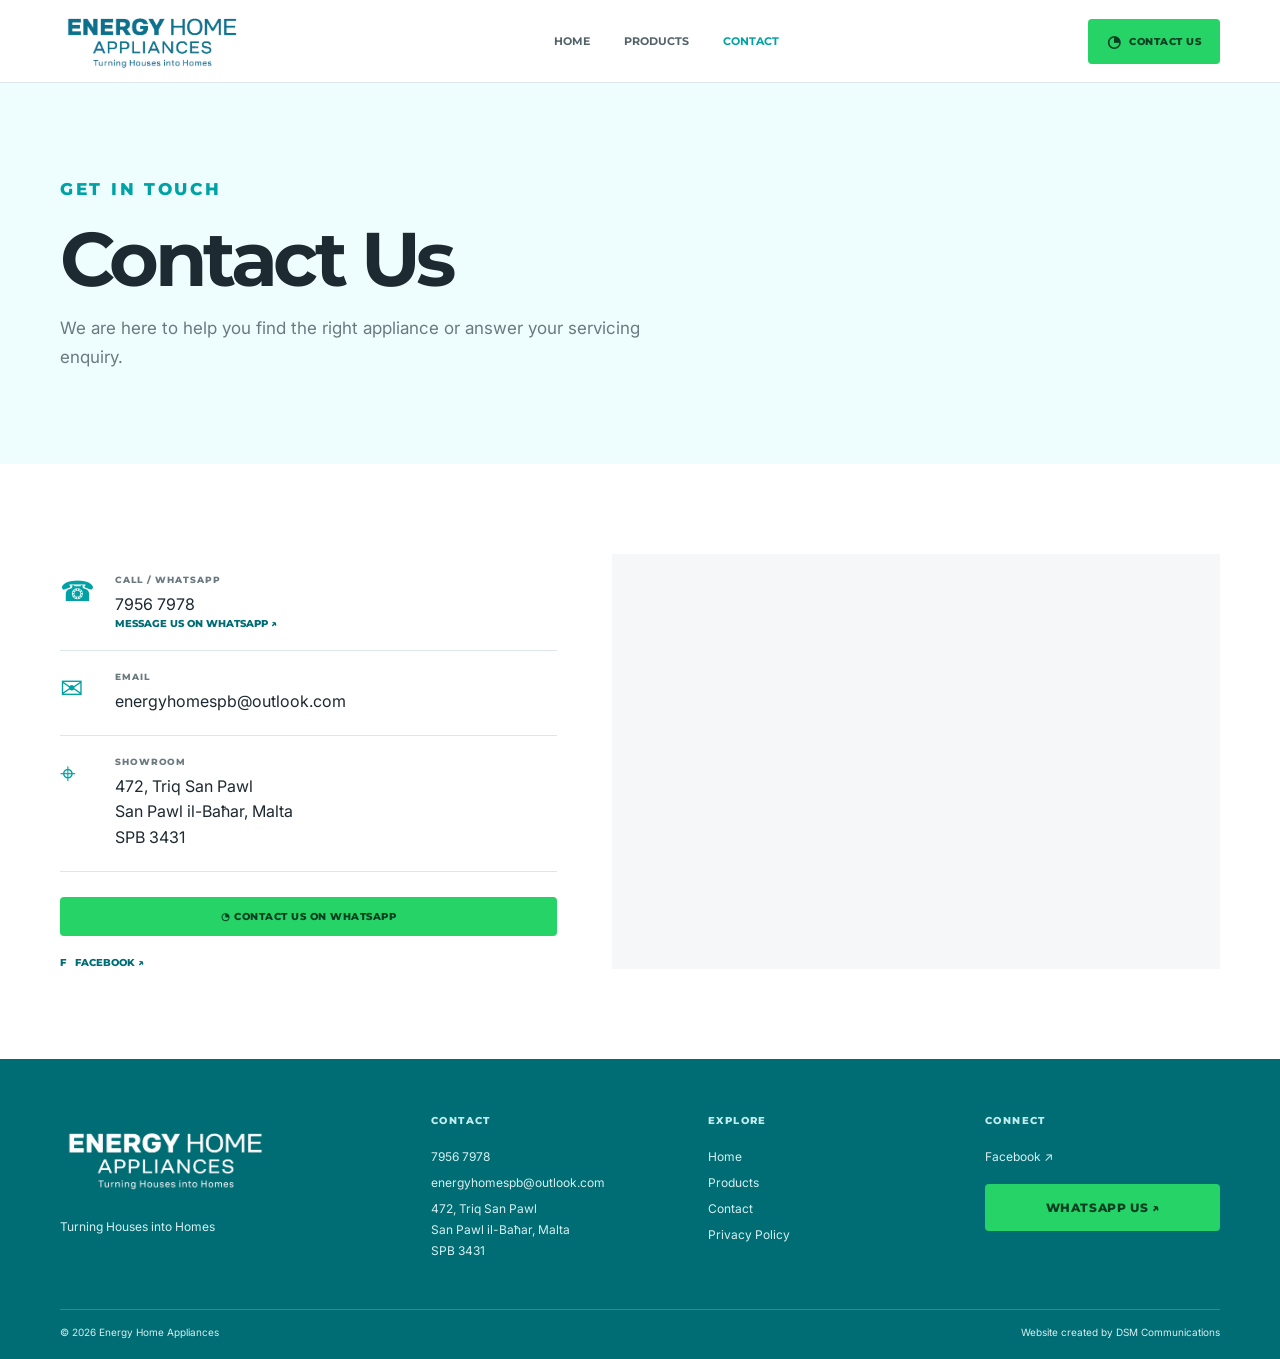
==== contact.html @ cdde8c5a "Deploy static website" ====
<!doctype html><html lang="en"><head><meta charset="utf-8"><meta name="viewport" content="width=device-width,initial-scale=1"><meta name="description" content="Energy Home Appliances — home appliances, air-conditioning and servicing in Malta."><title>Contact · Energy Home Appliances</title><link rel="icon" href="assets/favicon.svg"><link rel="stylesheet" href="style.css"></head><body><header class="site-header"><div class="container nav-row"><a class="logo-link" href="index.html"><img src="assets/eha-logo-teal.png" alt="Energy Home Appliances — Turning Houses into Homes"></a><nav class="nav"><a class="" href="index.html">Home</a><a class="" href="products.html">Products</a><a class="active" href="contact.html">Contact</a></nav><a class="wa-button header-wa" href="https://wa.me/35679567978?text=Hi%21%20I%20would%20like%20more%20information%20about%20Energy%20Home%20Appliances." target="_blank" rel="noopener"><span class="wa-icon">◔</span> CONTACT US</a><button class="menu-button" id="menuBtn" aria-label="Open navigation" aria-expanded="false">☰</button></div><div class="mobile-nav" id="mobileNav"><a class="" href="index.html">Home</a><a class="" href="products.html">Products</a><a class="active" href="contact.html">Contact</a><a class="wa-button" href="https://wa.me/35679567978?text=Hi%21%20I%20would%20like%20more%20information%20about%20Energy%20Home%20Appliances." target="_blank" rel="noopener"><span class="wa-icon">◔</span> CONTACT US</a></div></header><main><section class="page-intro"><div class="container"><p class="eyebrow teal">GET IN TOUCH</p><h1>Contact Us</h1><p>We are here to help you find the right appliance or answer your servicing enquiry.</p></div></section><section class="section"><div class="container contact-page-grid"><div class="contact-info"><div class="contact-item"><span>☎</span><div><small>CALL / WHATSAPP</small><a href="tel:+35679567978">7956 7978</a><a class="wa-text" href="https://wa.me/35679567978?text=Hi%21%20I%20would%20like%20more%20information%20about%20Energy%20Home%20Appliances." target="_blank">Message us on WhatsApp ↗</a></div></div><div class="contact-item"><span>✉</span><div><small>EMAIL</small><a href="mailto:energyhomespb@outlook.com">energyhomespb@outlook.com</a></div></div><div class="contact-item"><span>⌖</span><div><small>SHOWROOM</small><p>472, Triq San Pawl<br>San Pawl il-Baħar, Malta<br>SPB 3431</p></div></div><a class="wa-button large-wa" href="https://wa.me/35679567978?text=Hi%21%20I%20would%20like%20more%20information%20about%20Energy%20Home%20Appliances." target="_blank">◔ CONTACT US ON WHATSAPP</a><a class="facebook-link" href="https://www.facebook.com/EnergyHomeAppliances" target="_blank">f &nbsp; Facebook ↗</a></div><div class="contact-map"><iframe title="Energy Home Appliances showroom map" src="https://www.google.com/maps?q=Energy+Home+Appliances,+472+Triq+San+Pawl,+San+Pawl+il-Ba%C4%A7ar,+Malta&output=embed" loading="lazy"></iframe></div></div></section></main><footer class="footer"><div class="container footer-main"><div><img src="assets/eha-logo-white.png" class="footer-logo" alt="Energy Home Appliances"><p>Turning Houses into Homes</p></div><div><h3>Contact</h3><a href="tel:+35679567978">7956 7978</a><a href="mailto:energyhomespb@outlook.com">energyhomespb@outlook.com</a><span>472, Triq San Pawl<br>San Pawl il-Baħar, Malta<br>SPB 3431</span></div><div><h3>Explore</h3><a href="index.html">Home</a><a href="products.html">Products</a><a href="contact.html">Contact</a><a href="privacy.html">Privacy Policy</a></div><div><h3>Connect</h3><a href="https://www.facebook.com/EnergyHomeAppliances" target="_blank" rel="noopener">Facebook ↗</a><a class="wa-button" href="https://wa.me/35679567978?text=Hi%21%20I%20would%20like%20more%20information%20about%20Energy%20Home%20Appliances." target="_blank" rel="noopener">WhatsApp us ↗</a></div></div><div class="container footer-bottom"><span>© 2026 Energy Home Appliances</span><span>Website created by <a href="https://dsmcomms.com/" target="_blank">DSM Communications</a></span></div></footer><script src="site.js"></script></body></html>
---- style.css ----
@import url("https://fonts.googleapis.com/css2?family=Inter:wght@400;500;600;700&family=Montserrat:wght@600;700;800&display=swap");:root{--teal:#00A2A5;--dark:#006D75;--accent:#03A7B3;--pale:#EEFDFD;--soft:#F5F7F8;--line:#DDE7E9;--ink:#1E2A32;--muted:#6B7A80;--wa:#25D366}*{box-sizing:border-box}body{margin:0;background:#fff;color:var(--ink);font-family:Inter,Arial,sans-serif}a{color:inherit;text-decoration:none}button,input,select{font:inherit}.container{width:min(1160px,calc(100% - 48px));margin:auto}.site-header{position:sticky;top:0;z-index:30;background:#fff;border-bottom:1px solid var(--line)}.nav-row{min-height:82px;display:flex;align-items:center;gap:30px}.logo-link{display:block;width:185px}.logo-link img{display:block;width:100%;height:auto}.nav{display:flex;justify-content:center;gap:34px;flex:1;font:700 11px Montserrat;text-transform:uppercase}.nav a{padding:31px 0;color:#536269}.nav a.active,.nav a:hover{color:var(--teal)}.wa-button{display:inline-flex;align-items:center;justify-content:center;gap:8px;background:var(--wa);color:#063e22;border:0;border-radius:4px;padding:13px 19px;font:800 10px Montserrat;text-transform:uppercase;letter-spacing:.05em}.wa-button:hover{background:#1db954}.wa-icon{font-size:16px}.menu-button{display:none;background:none;border:0;font-size:27px;color:var(--dark)}.mobile-nav{display:none}.help-section{background:var(--pale);padding:76px 0 84px}.eyebrow{font:800 10px Montserrat;letter-spacing:.16em;text-transform:uppercase;color:var(--dark)}.eyebrow.teal{color:var(--teal)}h1,h2,h3{font-family:Montserrat,Arial,sans-serif}h1{font-size:clamp(44px,6vw,76px);line-height:1;letter-spacing:-.06em;margin:12px 0}h2{font-size:clamp(28px,4vw,48px);line-height:1.08;letter-spacing:-.05em;margin:10px 0 18px}h3{font-size:16px;line-height:1.25}.intro,.page-intro p{max-width:620px;color:var(--muted);font-size:17px;line-height:1.7}.help-grid{display:grid;grid-template-columns:repeat(3,1fr);gap:16px;margin-top:44px}.help-card{padding:38px 26px;background:#fff;border:1px solid var(--line);min-height:220px;transition:.2s;display:flex;flex-direction:column;justify-content:space-between}.help-card:hover{border-color:var(--teal);transform:translateY(-3px);box-shadow:0 12px 30px #006d7514}.help-icon{font-size:42px;color:var(--teal);font-weight:400}.help-card h2{font-size:25px;margin:22px 0}.help-card>span:last-child{color:var(--teal);font:700 11px Montserrat;text-transform:uppercase}.section{padding:90px 0}.section-head{display:flex;justify-content:space-between;align-items:flex-end;margin-bottom:36px}.text-link{color:var(--dark);font:800 10px Montserrat;text-transform:uppercase}.product-grid{display:grid;grid-template-columns:repeat(4,1fr);gap:16px}.product-card{background:#fff;border:1px solid var(--line);min-width:0}.product-visual{height:205px;background:linear-gradient(135deg,#f4fbfb,#e6f4f4);display:grid;place-items:center;position:relative}.appliance-glyph{font-size:70px;color:var(--teal);font-weight:300}.category-label{position:absolute;top:12px;left:12px;color:var(--dark);font:700 9px Montserrat;text-transform:uppercase;letter-spacing:.08em}.product-info{padding:17px}.product-info small{color:var(--teal);font:800 9px Montserrat;text-transform:uppercase}.product-info h3{min-height:42px;margin:7px 0 12px;font-size:14px}.prices{display:flex;gap:7px;align-items:center;font-size:13px}.prices del{color:#98a2a6}.prices strong{color:var(--dark);font-size:16px}.offer{display:inline-block;margin-top:10px;padding:4px 7px;background:#fff2f0;color:#b62f25;font:800 8px Montserrat}.details-link{display:block;margin-top:15px;color:var(--teal);font:800 10px Montserrat;text-transform:uppercase}.brands-strip{padding:54px 0;background:var(--soft);overflow:hidden}.brand-marquee{white-space:nowrap;margin-top:20px;overflow:hidden;color:var(--dark);font:800 27px Montserrat;letter-spacing:.08em}.brand-marquee>div{display:inline-block;animation:marquee 24s linear infinite}@keyframes marquee{to{transform:translateX(-50%)}}.contact-preview{background:#fff}.contact-preview-grid{display:grid;grid-template-columns:1fr 1.25fr;gap:50px;align-items:center}.contact-preview p{max-width:460px;color:var(--muted);line-height:1.7}.contact-links{display:grid;gap:12px;margin:25px 0;font:700 14px Montserrat;color:var(--dark)}.map-mini,.contact-map{overflow:hidden;background:var(--soft);min-height:350px}.map-mini iframe,.contact-map iframe{border:0;width:100%;height:100%;min-height:350px}.video-section{background:var(--soft);padding:80px 0}.video-placeholder{min-height:300px;background:var(--dark);color:#fff;display:grid;place-items:center;align-content:center;gap:10px;text-align:center}.video-placeholder span{width:60px;height:60px;border:2px solid #fff;border-radius:50%;display:grid;place-items:center;font-size:22px}.video-placeholder p{font:700 16px Montserrat;margin:0}.video-placeholder small{color:#bfe3e4}.footer{background:var(--dark);color:#fff;padding:55px 0 18px}.footer-main{display:grid;grid-template-columns:1.4fr 1fr 1fr 1fr;gap:42px}.footer-logo{width:210px;max-width:100%;display:block}.footer p,.footer a,.footer span{font-size:12px;color:#d6eff0;line-height:1.75}.footer h3{color:#bfeDEF;font:800 10px Montserrat;text-transform:uppercase;letter-spacing:.14em;margin:0 0 14px}.footer-main>div:not(:first-child){display:grid;align-content:start;gap:5px}.footer-main .wa-button{color:#063e22;margin-top:12px}.footer-bottom{border-top:1px solid #34878b;margin-top:48px;padding-top:14px;display:flex;justify-content:space-between}.footer-bottom span,.footer-bottom a{font-size:10px}.page-intro{background:var(--pale);padding:75px 0}.page-intro h1{margin-bottom:15px}.catalogue-selector{display:grid;grid-template-columns:1fr 1fr;gap:14px;margin-bottom:30px}.type-button{min-height:88px;border:2px solid var(--teal);background:#fff;color:var(--teal);font:800 13px Montserrat;letter-spacing:.08em}.type-button span{font-size:26px;margin-right:12px}.type-button.active{background:var(--teal);color:#fff}.filters{display:grid;grid-template-columns:2fr 1fr 1fr;gap:12px;background:var(--soft);padding:17px;margin-bottom:25px}.filters label{display:grid;gap:7px;color:var(--muted);font:800 9px Montserrat;text-transform:uppercase}.filters input,.filters select{background:#fff;border:1px solid var(--line);padding:12px;color:var(--ink);outline-color:var(--teal)}.catalogue-meta{display:flex;justify-content:space-between;color:var(--muted);font-size:12px;margin-bottom:17px}.catalogue-meta span:first-child{font-weight:700;color:var(--dark)}.product-detail{padding-top:40px}.back-link{font:800 10px Montserrat;text-transform:uppercase;color:var(--teal)}.detail-layout{display:grid;grid-template-columns:1fr 1fr;gap:70px;margin-top:25px}.detail-visual{min-height:490px;background:linear-gradient(135deg,#eaf9f9,#bfeDEF);display:grid;place-items:center}.detail-visual .appliance-glyph{font-size:160px}.detail-copy small{color:var(--teal);font:800 11px Montserrat;text-transform:uppercase}.detail-copy h1{font-size:clamp(32px,4vw,55px);margin:10px 0 20px}.detail-price{font:800 27px Montserrat;color:var(--dark);margin:15px 0}.detail-price del{font:400 15px Inter;color:var(--muted);margin-right:8px}.detail-label{display:inline-block;background:#fff2f0;color:#b62f25;padding:7px;font:800 10px Montserrat}.detail-actions{display:flex;gap:10px;flex-wrap:wrap;margin:28px 0}.email-button{border:1px solid var(--teal);color:var(--dark);padding:14px 19px;font:800 10px Montserrat;text-transform:uppercase}.detail-copy h2{font-size:23px;margin-top:34px}.detail-copy p{line-height:1.75;color:var(--muted)}.related{margin-top:70px}.contact-page-grid{display:grid;grid-template-columns:.9fr 1.1fr;gap:55px}.contact-item{display:flex;gap:20px;border-bottom:1px solid var(--line);padding:20px 0}.contact-item>span{font-size:28px;color:var(--teal);width:35px}.contact-item small{display:block;color:var(--muted);font:800 9px Montserrat;letter-spacing:.1em;margin-bottom:7px}.contact-item a,.contact-item p{display:block;font-size:16px;line-height:1.6;margin:0}.wa-text,.facebook-link{color:var(--dark)!important;font:800 10px Montserrat!important;text-transform:uppercase;margin-top:9px}.large-wa{width:100%;margin-top:25px}.facebook-link{display:block;margin-top:20px}.legal{max-width:820px}.legal h2{font-size:24px;margin-top:30px}.legal p{color:var(--muted);line-height:1.8}.product-card[hidden]{display:none}@media(max-width:900px){.container{width:min(100% - 36px,700px)}.nav,.header-wa{display:none}.menu-button{display:block;margin-left:auto}.mobile-nav{position:fixed;top:82px;left:0;right:0;background:#fff;padding:20px 18px;box-shadow:0 12px 24px #006d7526;z-index:29}.mobile-nav.open{display:grid;gap:2px}.mobile-nav a:not(.wa-button){padding:15px 0;border-bottom:1px solid var(--line);font:800 11px Montserrat;text-transform:uppercase}.help-grid{grid-template-columns:repeat(3,1fr)}.product-grid{grid-template-columns:repeat(3,1fr)}.footer-main{grid-template-columns:repeat(2,1fr)}.footer-main>div:first-child{grid-column:1/-1}.detail-layout,.contact-page-grid{gap:35px}}@media(max-width:580px){.container{width:calc(100% - 30px)}.nav-row{min-height:70px}.logo-link{width:170px}.help-section{padding:55px 0 60px}.help-grid,.product-grid,.contact-preview-grid,.detail-layout,.contact-page-grid{grid-template-columns:1fr}.help-card{min-height:180px}.section{padding:60px 0}.section-head{display:grid;gap:12px}.featured-grid{grid-template-columns:repeat(2,1fr)}.featured-grid .product-card:nth-child(n+5){display:none}.product-visual{height:150px}.product-info{padding:12px}.product-info h3{font-size:12px;min-height:52px}.filters{grid-template-columns:1fr}.catalogue-selector{gap:8px}.type-button{font-size:10px;min-height:75px}.catalogue-meta{display:grid;gap:5px}.footer-main{grid-template-columns:1fr}.footer-main>div:first-child{grid-column:auto}.footer-bottom{display:grid;gap:5px}.page-intro{padding:55px 0}.detail-visual{min-height:300px}.detail-visual .appliance-glyph{font-size:110px}.map-mini,.contact-map{min-height:280px}.map-mini iframe,.contact-map iframe{min-height:280px}}
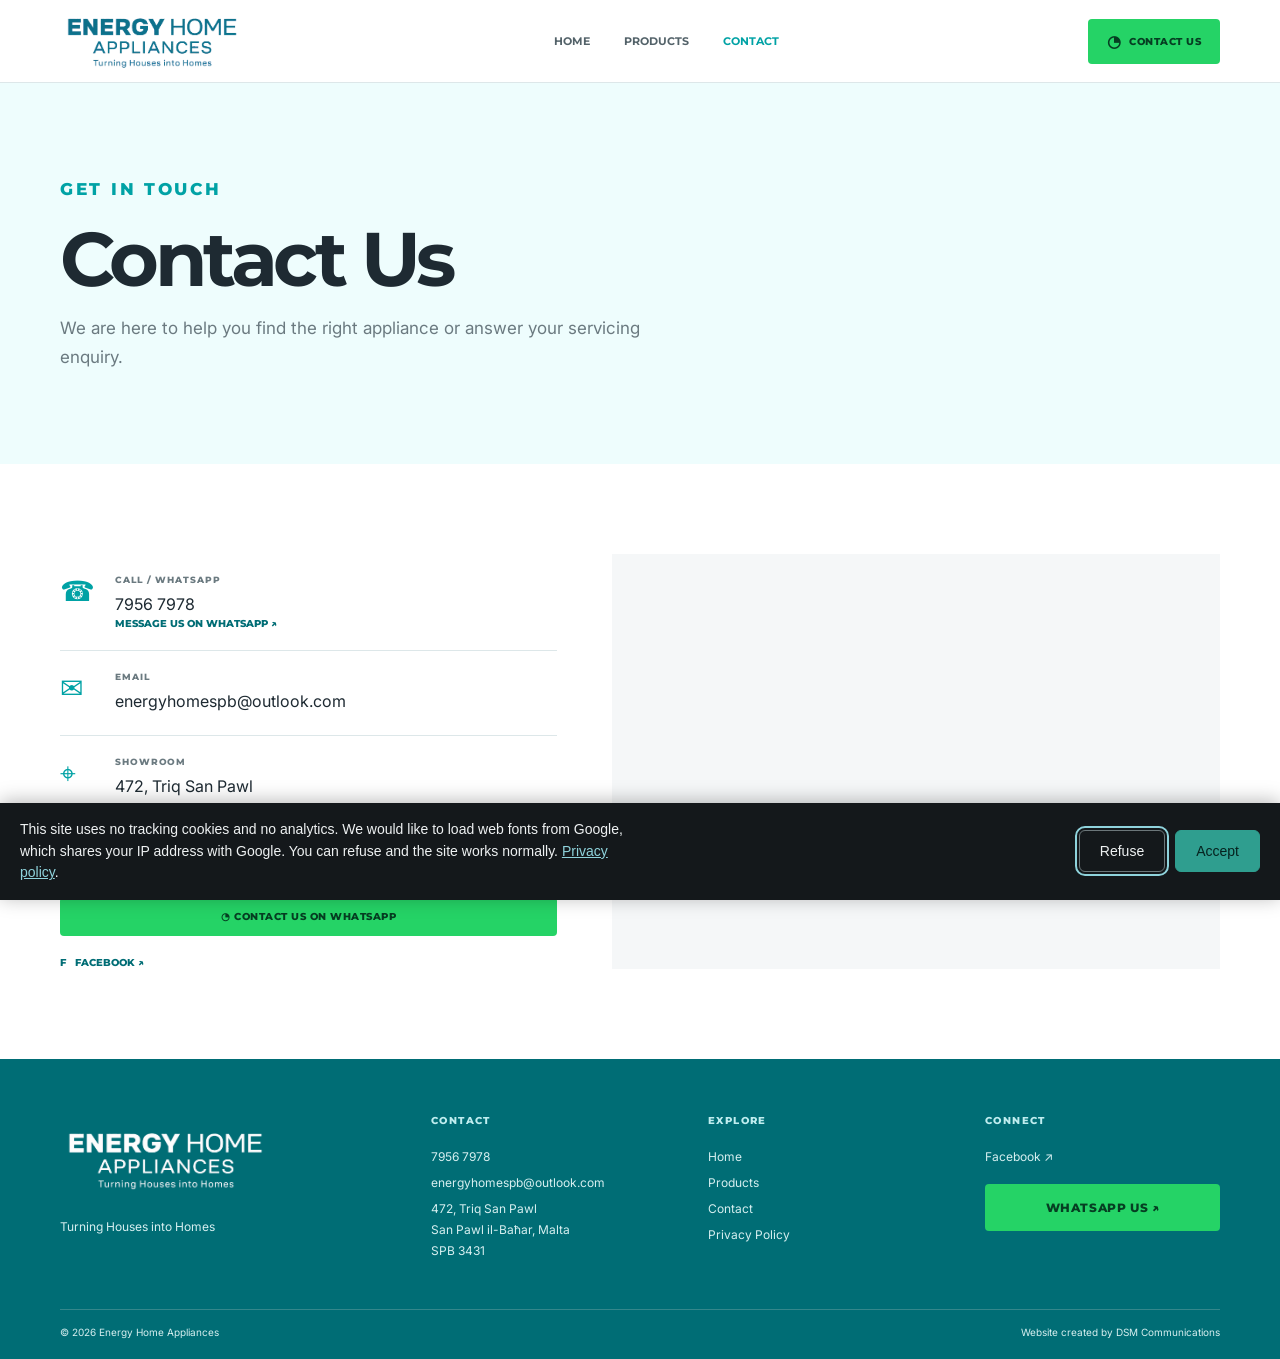
==== commit 77dfe470: "EU cookie notice (no cookies or trackers here; notice is informational) Karl 2026-09-20 GDPR pass. T" ====
--- a/contact.html
+++ b/contact.html
@@ -1 +1,3 @@
-<!doctype html><html lang="en"><head><meta charset="utf-8"><meta name="viewport" content="width=device-width,initial-scale=1"><meta name="description" content="Energy Home Appliances — home appliances, air-conditioning and servicing in Malta."><title>Contact · Energy Home Appliances</title><link rel="icon" href="assets/favicon.svg"><link rel="stylesheet" href="style.css"></head><body><header class="site-header"><div class="container nav-row"><a class="logo-link" href="index.html"><img src="assets/eha-logo-teal.png" alt="Energy Home Appliances — Turning Houses into Homes"></a><nav class="nav"><a class="" href="index.html">Home</a><a class="" href="products.html">Products</a><a class="active" href="contact.html">Contact</a></nav><a class="wa-button header-wa" href="https://wa.me/35679567978?text=Hi%21%20I%20would%20like%20more%20information%20about%20Energy%20Home%20Appliances." target="_blank" rel="noopener"><span class="wa-icon">◔</span> CONTACT US</a><button class="menu-button" id="menuBtn" aria-label="Open navigation" aria-expanded="false">☰</button></div><div class="mobile-nav" id="mobileNav"><a class="" href="index.html">Home</a><a class="" href="products.html">Products</a><a class="active" href="contact.html">Contact</a><a class="wa-button" href="https://wa.me/35679567978?text=Hi%21%20I%20would%20like%20more%20information%20about%20Energy%20Home%20Appliances." target="_blank" rel="noopener"><span class="wa-icon">◔</span> CONTACT US</a></div></header><main><section class="page-intro"><div class="container"><p class="eyebrow teal">GET IN TOUCH</p><h1>Contact Us</h1><p>We are here to help you find the right appliance or answer your servicing enquiry.</p></div></section><section class="section"><div class="container contact-page-grid"><div class="contact-info"><div class="contact-item"><span>☎</span><div><small>CALL / WHATSAPP</small><a href="tel:+35679567978">7956 7978</a><a class="wa-text" href="https://wa.me/35679567978?text=Hi%21%20I%20would%20like%20more%20information%20about%20Energy%20Home%20Appliances." target="_blank">Message us on WhatsApp ↗</a></div></div><div class="contact-item"><span>✉</span><div><small>EMAIL</small><a href="mailto:energyhomespb@outlook.com">energyhomespb@outlook.com</a></div></div><div class="contact-item"><span>⌖</span><div><small>SHOWROOM</small><p>472, Triq San Pawl<br>San Pawl il-Baħar, Malta<br>SPB 3431</p></div></div><a class="wa-button large-wa" href="https://wa.me/35679567978?text=Hi%21%20I%20would%20like%20more%20information%20about%20Energy%20Home%20Appliances." target="_blank">◔ CONTACT US ON WHATSAPP</a><a class="facebook-link" href="https://www.facebook.com/EnergyHomeAppliances" target="_blank">f &nbsp; Facebook ↗</a></div><div class="contact-map"><iframe title="Energy Home Appliances showroom map" src="https://www.google.com/maps?q=Energy+Home+Appliances,+472+Triq+San+Pawl,+San+Pawl+il-Ba%C4%A7ar,+Malta&output=embed" loading="lazy"></iframe></div></div></section></main><footer class="footer"><div class="container footer-main"><div><img src="assets/eha-logo-white.png" class="footer-logo" alt="Energy Home Appliances"><p>Turning Houses into Homes</p></div><div><h3>Contact</h3><a href="tel:+35679567978">7956 7978</a><a href="mailto:energyhomespb@outlook.com">energyhomespb@outlook.com</a><span>472, Triq San Pawl<br>San Pawl il-Baħar, Malta<br>SPB 3431</span></div><div><h3>Explore</h3><a href="index.html">Home</a><a href="products.html">Products</a><a href="contact.html">Contact</a><a href="privacy.html">Privacy Policy</a></div><div><h3>Connect</h3><a href="https://www.facebook.com/EnergyHomeAppliances" target="_blank" rel="noopener">Facebook ↗</a><a class="wa-button" href="https://wa.me/35679567978?text=Hi%21%20I%20would%20like%20more%20information%20about%20Energy%20Home%20Appliances." target="_blank" rel="noopener">WhatsApp us ↗</a></div></div><div class="container footer-bottom"><span>© 2026 Energy Home Appliances</span><span>Website created by <a href="https://dsmcomms.com/" target="_blank">DSM Communications</a></span></div></footer><script src="site.js"></script></body></html>+<!doctype html><html lang="en"><head><meta charset="utf-8"><meta name="viewport" content="width=device-width,initial-scale=1"><meta name="description" content="Energy Home Appliances — home appliances, air-conditioning and servicing in Malta."><title>Contact · Energy Home Appliances</title><link rel="icon" href="assets/favicon.svg"><link rel="stylesheet" href="style.css"></head><body><header class="site-header"><div class="container nav-row"><a class="logo-link" href="index.html"><img src="assets/eha-logo-teal.png" alt="Energy Home Appliances — Turning Houses into Homes"></a><nav class="nav"><a class="" href="index.html">Home</a><a class="" href="products.html">Products</a><a class="active" href="contact.html">Contact</a></nav><a class="wa-button header-wa" href="https://wa.me/35679567978?text=Hi%21%20I%20would%20like%20more%20information%20about%20Energy%20Home%20Appliances." target="_blank" rel="noopener"><span class="wa-icon">◔</span> CONTACT US</a><button class="menu-button" id="menuBtn" aria-label="Open navigation" aria-expanded="false">☰</button></div><div class="mobile-nav" id="mobileNav"><a class="" href="index.html">Home</a><a class="" href="products.html">Products</a><a class="active" href="contact.html">Contact</a><a class="wa-button" href="https://wa.me/35679567978?text=Hi%21%20I%20would%20like%20more%20information%20about%20Energy%20Home%20Appliances." target="_blank" rel="noopener"><span class="wa-icon">◔</span> CONTACT US</a></div></header><main><section class="page-intro"><div class="container"><p class="eyebrow teal">GET IN TOUCH</p><h1>Contact Us</h1><p>We are here to help you find the right appliance or answer your servicing enquiry.</p></div></section><section class="section"><div class="container contact-page-grid"><div class="contact-info"><div class="contact-item"><span>☎</span><div><small>CALL / WHATSAPP</small><a href="tel:+35679567978">7956 7978</a><a class="wa-text" href="https://wa.me/35679567978?text=Hi%21%20I%20would%20like%20more%20information%20about%20Energy%20Home%20Appliances." target="_blank">Message us on WhatsApp ↗</a></div></div><div class="contact-item"><span>✉</span><div><small>EMAIL</small><a href="mailto:energyhomespb@outlook.com">energyhomespb@outlook.com</a></div></div><div class="contact-item"><span>⌖</span><div><small>SHOWROOM</small><p>472, Triq San Pawl<br>San Pawl il-Baħar, Malta<br>SPB 3431</p></div></div><a class="wa-button large-wa" href="https://wa.me/35679567978?text=Hi%21%20I%20would%20like%20more%20information%20about%20Energy%20Home%20Appliances." target="_blank">◔ CONTACT US ON WHATSAPP</a><a class="facebook-link" href="https://www.facebook.com/EnergyHomeAppliances" target="_blank">f &nbsp; Facebook ↗</a></div><div class="contact-map"><iframe title="Energy Home Appliances showroom map" src="https://www.google.com/maps?q=Energy+Home+Appliances,+472+Triq+San+Pawl,+San+Pawl+il-Ba%C4%A7ar,+Malta&output=embed" loading="lazy"></iframe></div></div></section></main><footer class="footer"><div class="container footer-main"><div><img src="assets/eha-logo-white.png" class="footer-logo" alt="Energy Home Appliances"><p>Turning Houses into Homes</p></div><div><h3>Contact</h3><a href="tel:+35679567978">7956 7978</a><a href="mailto:energyhomespb@outlook.com">energyhomespb@outlook.com</a><span>472, Triq San Pawl<br>San Pawl il-Baħar, Malta<br>SPB 3431</span></div><div><h3>Explore</h3><a href="index.html">Home</a><a href="products.html">Products</a><a href="contact.html">Contact</a><a href="privacy.html">Privacy Policy</a></div><div><h3>Connect</h3><a href="https://www.facebook.com/EnergyHomeAppliances" target="_blank" rel="noopener">Facebook ↗</a><a class="wa-button" href="https://wa.me/35679567978?text=Hi%21%20I%20would%20like%20more%20information%20about%20Energy%20Home%20Appliances." target="_blank" rel="noopener">WhatsApp us ↗</a></div></div><div class="container footer-bottom"><span>© 2026 Energy Home Appliances</span><span>Website created by <a href="https://dsmcomms.com/" target="_blank">DSM Communications</a></span></div></footer><script src="site.js"></script><link rel="stylesheet" href="/cookie-notice.css">
+<script src="/cookie-notice.js" defer></script>
+</body></html>
--- a/cookie-notice.css
+++ b/cookie-notice.css
@@ -0,0 +1,78 @@
+/* EU cookie / privacy notice — DSM Communications, 2026-09-20.
+ *
+ * Deliberately neutral so it sits on any of the client sites without being
+ * restyled per site: dark bar, system font stack (it must NOT depend on the
+ * Google font it is asking permission to load), fixed to the bottom.
+ *
+ * The two buttons are the same size and weight on purpose. Making "Accept"
+ * prominent and "Refuse" a faint link is the pattern regulators have gone
+ * after, and it makes the consent invalid - so Accept is filled and Refuse is
+ * outlined, but both are full buttons with the same hit area.
+ */
+.dsm-cookie {
+  position: fixed;
+  left: 0;
+  right: 0;
+  bottom: 0;
+  z-index: 2147483000;            /* above site headers and chat bubbles */
+  display: flex;
+  flex-wrap: wrap;
+  gap: 14px 22px;
+  align-items: center;
+  justify-content: space-between;
+  padding: 16px 20px;
+  padding-bottom: calc(16px + env(safe-area-inset-bottom, 0px));
+  background: #14181b;
+  color: #eef1f2;
+  font: 400 14px/1.55 -apple-system, BlinkMacSystemFont, "Segoe UI", Roboto, Arial, sans-serif;
+  box-shadow: 0 -2px 18px rgba(0, 0, 0, .28);
+}
+
+.dsm-cookie-text {
+  margin: 0;
+  flex: 1 1 340px;
+  max-width: 78ch;
+}
+
+.dsm-cookie-text a {
+  color: #8fd3dc;
+  text-decoration: underline;
+}
+
+.dsm-cookie-btns {
+  display: flex;
+  gap: 10px;
+  flex: 0 0 auto;
+}
+
+.dsm-cookie-btn {
+  font: 600 14px/1 inherit;
+  min-height: 42px;
+  padding: 0 20px;
+  border-radius: 6px;
+  cursor: pointer;
+  border: 1px solid transparent;
+}
+
+.dsm-cookie-yes {
+  background: #2f9e8f;
+  color: #06231f;
+  border-color: #2f9e8f;
+}
+
+.dsm-cookie-no {
+  background: transparent;
+  color: #eef1f2;
+  border-color: #6b7679;
+}
+
+.dsm-cookie-btn:focus-visible {
+  outline: 2px solid #8fd3dc;
+  outline-offset: 2px;
+}
+
+@media (max-width: 560px) {
+  .dsm-cookie { padding: 14px 16px; }
+  .dsm-cookie-btns { width: 100%; }
+  .dsm-cookie-btn { flex: 1 1 0; }     /* equal halves, neither one easier to hit */
+}
